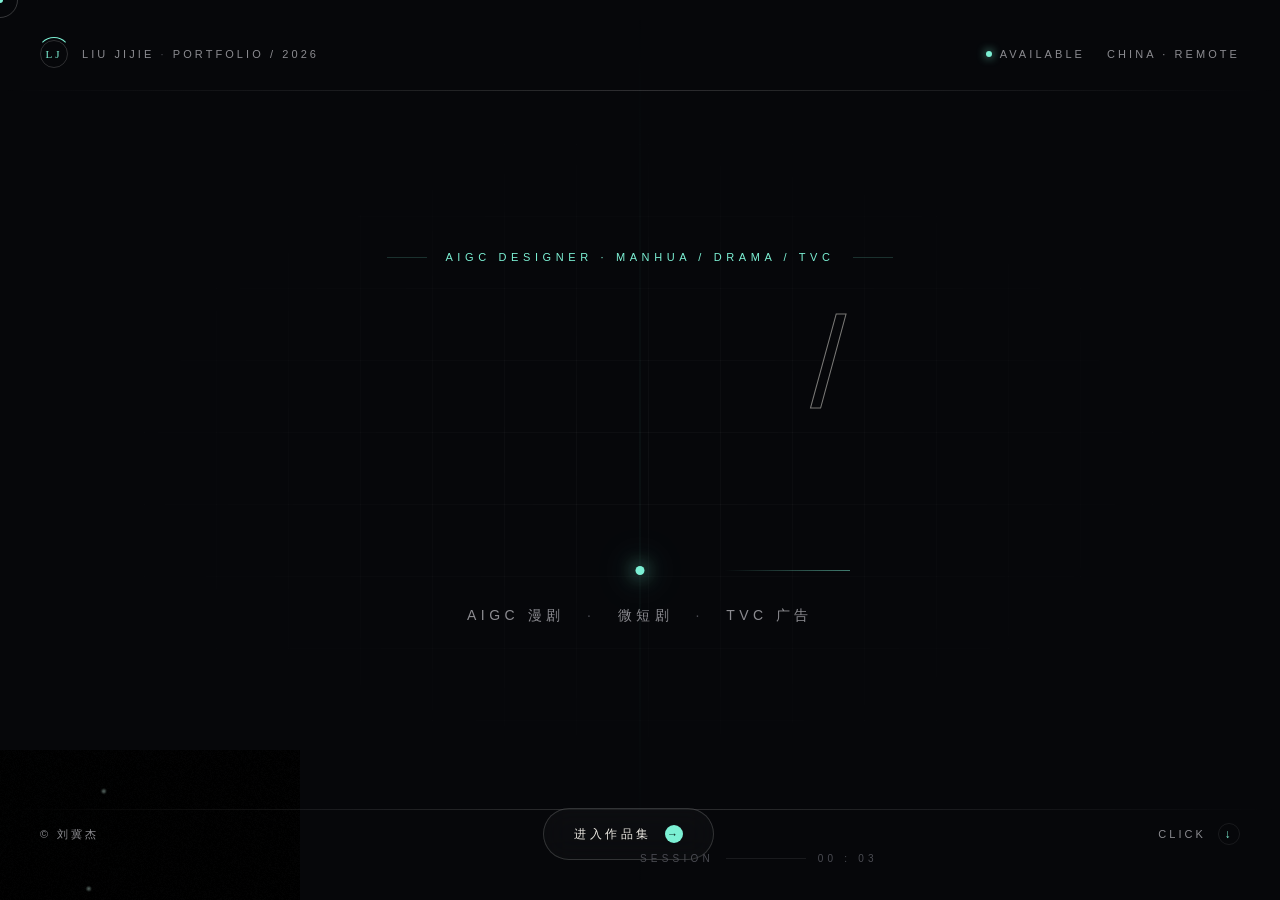
==== index.html @ 9a84590f "feat: portfolio v1" ====
<!DOCTYPE html>
<html lang="zh-CN">
<head>
<meta charset="UTF-8">
<meta name="viewport" content="width=device-width, initial-scale=1.0">
<title>刘冀杰 — AI 视觉设计师</title>
<style>
/* ========= 设计 Token ========= */
:root{
  --bg-0:#06070a;
  --bg-1:#0b0c0e;
  --bg-2:#101114;
  --ink:#ece9e2;
  --ink-soft:rgba(236,233,226,.72);
  --ink-mute:#8b8b90;
  --ink-faint:#4a4b52;
  --accent:#7cf0d4;
  --accent-soft:rgba(124,240,212,.18);
  --accent-hot:#a6ffe8;
  --amber:#c9a96a;
  --hairline:rgba(255,255,255,.08);
  --hairline-strong:rgba(255,255,255,.16);
  --ease-out: cubic-bezier(.22,.9,.28,1);
  --ease-inout: cubic-bezier(.4,0,.2,1);
}
*{margin:0;padding:0;box-sizing:border-box}
html,body{height:100%}
body{
  background:var(--bg-0);
  color:var(--ink);
  font-family:"Space Grotesk","PingFang SC","Microsoft YaHei",sans-serif;
  overflow:hidden;
  -webkit-font-smoothing:antialiased;
  cursor:none;
}
#gl{position:fixed;inset:0;width:100%;height:100%;display:block;z-index:0}

/* 背景装饰层（canvas 之上，文字之下） */
.bg-layers{position:fixed;inset:0;pointer-events:none;z-index:1}
/* 网格层 */
.bg-grid{
  position:absolute;inset:0;
  background-image:
    linear-gradient(var(--hairline) 1px, transparent 1px),
    linear-gradient(90deg, var(--hairline) 1px, transparent 1px);
  background-size:72px 72px;
  mask-image:radial-gradient(65% 55% at 50% 50%, #000 0%, transparent 75%);
  opacity:.45;
}
/* 顶部细线 */
.bg-rule-top,.bg-rule-bottom{
  position:absolute;left:0;right:0;height:1px;
  background:linear-gradient(90deg, transparent, var(--hairline-strong), transparent);
}
.bg-rule-top{top:clamp(60px,10vh,120px)}
.bg-rule-bottom{bottom:clamp(60px,10vh,120px)}
/* 扫描竖线（极弱） */
.bg-scan{
  position:absolute;top:0;bottom:0;width:1px;left:var(--sx,50%);
  background:linear-gradient(180deg, transparent, rgba(124,240,212,.35) 50%, transparent);
  opacity:.25;
  transform:translateX(-50%);
  transition:left .18s var(--ease-out);
}

/* 自定义光标 */
.cursor-dot, .cursor-ring{
  position:fixed;top:0;left:0;pointer-events:none;z-index:9999;
  transform:translate(-50%,-50%);will-change:transform;
}
.cursor-dot{width:6px;height:6px;border-radius:50%;background:var(--accent);mix-blend-mode:screen}
.cursor-ring{
  width:36px;height:36px;border:1px solid rgba(255,255,255,.2);border-radius:50%;
  transition:width .25s,height .25s,border-color .25s;
}
body:hover .cursor-ring{border-color:rgba(124,240,212,.6)}
body.hover-go .cursor-ring{width:64px;height:64px;border-color:var(--accent)}
@media (pointer:coarse){ .cursor-dot,.cursor-ring{display:none}; body{cursor:pointer} }

/* ========= 布局骨架 ========= */
.frame{position:fixed;inset:0;display:flex;flex-direction:column;pointer-events:none;z-index:2}

/* 顶部 */
.top-bar{
  display:flex;justify-content:space-between;align-items:center;
  padding:clamp(20px,4vw,40px);
  font-size:11px;letter-spacing:.28em;text-transform:uppercase;color:var(--ink-mute);
}
.top-bar .brand{display:flex;align-items:center;gap:14px}
.top-bar .brand .mark{
  width:28px;height:28px;border:1px solid var(--hairline-strong);border-radius:50%;
  display:inline-flex;align-items:center;justify-content:center;
  font-family:"Space Grotesk";font-size:11px;color:var(--accent);
  position:relative;
}
.top-bar .brand .mark::after{
  content:"";position:absolute;inset:-4px;border:1px solid transparent;border-radius:50%;
  border-top-color:var(--accent);animation:spin 6s linear infinite;
}
@keyframes spin{to{transform:rotate(360deg)}}
.top-bar .status{display:flex;gap:22px;align-items:center}
.top-bar .live{
  display:inline-flex;align-items:center;gap:8px;
}
.top-bar .live i{
  width:6px;height:6px;border-radius:50%;background:var(--accent);
  box-shadow:0 0 10px var(--accent);animation:blink 2.2s ease-in-out infinite;
}
@keyframes blink{0%,100%{opacity:1;transform:scale(1)}50%{opacity:.4;transform:scale(.7)}}

/* 中央 */
.stage{
  flex:1;display:flex;flex-direction:column;align-items:center;justify-content:center;
  padding:0 clamp(20px,4vw,48px);
  perspective:1000px;
}
.meta{
  display:flex;align-items:center;gap:18px;
  font-size:11px;letter-spacing:.42em;text-transform:uppercase;color:var(--accent);
  margin-bottom:clamp(22px,3vw,40px);
}
.meta .sep{width:40px;height:1px;background:var(--accent-soft)}
h1.title{
  font-family:"Space Grotesk",sans-serif;
  font-size:clamp(48px,10vw,148px);
  font-weight:500;
  line-height:.96;
  letter-spacing:-.03em;
  text-align:center;
  max-width:12ch;
}
.title .line{display:block;white-space:nowrap}
.title .word{
  display:inline-block;
  background:linear-gradient(135deg, #ece9e2 0%, #c9a96a 45%, #7cf0d4 100%);
  -webkit-background-clip:text;background-clip:text;color:transparent;
  background-size:200% 200%;
  animation:grad-shift 8s ease-in-out infinite;
}
@keyframes grad-shift{
  0%,100%{background-position:0% 50%}
  50%{background-position:100% 50%}
}
.title .stroke{
  display:inline-block;color:transparent;
  -webkit-text-stroke:1px rgba(236,233,226,.5);
  margin:0 .02em;
}
.title .dot{
  display:inline-block;color:var(--accent);
  text-shadow:0 0 30px rgba(124,240,212,.55);
}
/* 标题下方流动光条 */
.title-shine{
  margin-top:clamp(14px,2vw,22px);
  height:1px;width:min(420px,60vw);
  background:linear-gradient(90deg,
    transparent 0%, transparent 35%,
    rgba(124,240,212,.5) 50%,
    transparent 65%, transparent 100%);
  background-size:200% 100%;
  animation:shine 5s linear infinite;
  position:relative;
}
.title-shine::before{
  content:"";position:absolute;left:50%;top:-4px;
  width:9px;height:9px;border-radius:50%;
  background:var(--accent);box-shadow:0 0 18px var(--accent),0 0 36px var(--accent);
  transform:translateX(-50%);
}
@keyframes shine{from{background-position:200% 0}to{background-position:-200% 0}}

.sub{
  margin-top:clamp(22px,3vw,36px);
  font-size:clamp(12px,1.2vw,14px);
  letter-spacing:.32em;text-transform:uppercase;
  color:var(--ink-mute);
}
.sub span{color:var(--ink-faint);margin:0 14px}

/* 底部 */
.bottom-bar{
  display:flex;justify-content:space-between;align-items:center;
  padding:clamp(20px,4vw,40px);
  font-size:11px;letter-spacing:.28em;text-transform:uppercase;color:var(--ink-mute);
}
.bottom-bar .hint{display:flex;align-items:center;gap:12px}
.bottom-bar .hint .arrow-icon{
  width:22px;height:22px;border:1px solid var(--hairline);border-radius:50%;
  display:inline-flex;align-items:center;justify-content:center;
  font-size:12px;color:var(--accent);
  animation:bob 2s ease-in-out infinite;
}
@keyframes bob{0%,100%{transform:translateY(0)}50%{transform:translateY(4px)}}

/* 主 CTA 按钮 */
.enter{
  pointer-events:auto;
  position:relative;
  display:inline-flex;align-items:center;gap:14px;
  border:1px solid var(--hairline-strong);
  padding:16px 30px;border-radius:999px;
  color:var(--ink);text-decoration:none;
  font-family:"Space Grotesk","PingFang SC",sans-serif;
  font-size:12px;letter-spacing:.28em;text-transform:uppercase;
  backdrop-filter:blur(14px);-webkit-backdrop-filter:blur(14px);
  background:rgba(255,255,255,.025);
  overflow:hidden;
  transition:border-color .4s var(--ease-out),background .4s var(--ease-out),transform .4s var(--ease-out);
}
.enter::before{
  content:"";position:absolute;inset:0;border-radius:999px;
  box-shadow:inset 0 0 30px rgba(124,240,212,.0), 0 0 0 rgba(124,240,212,0);
  transition:box-shadow .5s var(--ease-out);
}
.enter::after{
  content:"";position:absolute;top:0;bottom:0;left:-100%;width:60%;
  background:linear-gradient(90deg, transparent, rgba(124,240,212,.18), transparent);
  transform:skewX(-20deg);
  transition:left .7s var(--ease-out);
}
.enter:hover{border-color:var(--accent);background:rgba(124,240,212,.05);transform:translateY(-2px)}
.enter:hover::before{box-shadow:inset 0 0 30px rgba(124,240,212,.12), 0 0 24px rgba(124,240,212,.18)}
.enter:hover::after{left:150%}
.enter .ico-arrow{
  width:18px;height:18px;border-radius:50%;
  background:var(--accent);
  display:inline-flex;align-items:center;justify-content:center;
  color:#06231c;font-size:11px;font-weight:700;
  transition:transform .4s var(--ease-out);
}
.enter:hover .ico-arrow{transform:translateX(4px) rotate(-35deg)}

/* 底部中央 progress */
.progress{
  position:fixed;left:50%;bottom:clamp(24px,4vh,48px);transform:translateX(-50%);
  font-size:10px;letter-spacing:.42em;text-transform:uppercase;color:var(--ink-faint);
  display:flex;align-items:center;gap:12px;z-index:3;
}
.progress .bar{
  width:80px;height:1px;background:var(--hairline);position:relative;overflow:hidden;
}
.progress .bar i{
  position:absolute;top:0;left:0;height:100%;width:var(--p,0%);
  background:linear-gradient(90deg,var(--accent),transparent);
}

/* ========= 进场 / 过渡动效 ========= */
.reveal{opacity:0;transform:translateY(22px);transition:opacity 1.2s var(--ease-out),transform 1.2s var(--ease-out)}
.reveal.in{opacity:1;transform:none}
.r1{transition-delay:.05s}.r2{transition-delay:.25s}.r3{transition-delay:.45s}
.r4{transition-delay:.65s}.r5{transition-delay:.85s}

/* 离开时的 transline 效果：黑幕从中央裂开 */
.transline{
  position:fixed;inset:0;z-index:1000;pointer-events:none;
  display:flex;flex-direction:column;
}
.transline .half{
  flex:1;background:var(--bg-0);
  transform:scaleY(0);
  transform-origin:center;
  transition:transform .7s cubic-bezier(.76,0,.24,1);
}
body.leaving .transline .half{transform:scaleY(1)}

/* 标题按字视差包裹 */
.title .char{display:inline-block;will-change:transform;transition:transform .15s var(--ease-out)}
</style>
</head>
<body>
<canvas id="gl"></canvas>

<!-- 背景装饰层 -->
<div class="bg-layers">
  <div class="bg-grid" id="bgGrid"></div>
  <div class="bg-rule-top"></div>
  <div class="bg-rule-bottom"></div>
  <div class="bg-scan" id="bgScan"></div>
</div>

<!-- 自定义光标 -->
<div class="cursor-dot" id="cd"></div>
<div class="cursor-ring" id="cr"></div>

<!-- 黑幕（离开时） -->
<div class="transline"><div class="half"></div><div class="half"></div></div>

<div class="frame">
  <!-- 顶部 -->
  <div class="top-bar reveal r1">
    <div class="brand">
      <span class="mark">LJ</span>
      <span>LIU JIJIE <span style="color:var(--ink-faint)">·</span> PORTFOLIO / 2026</span>
    </div>
    <div class="status">
      <span class="live"><i></i> AVAILABLE</span>
      <span>CHINA · REMOTE</span>
    </div>
  </div>

  <!-- 中央舞台 -->
  <div class="stage">
    <div class="meta reveal r2">
      <span class="sep"></span>
      <span>AIGC Designer · Manhua / Drama / TVC</span>
      <span class="sep"></span>
    </div>
    <h1 class="title reveal r3" id="mainTitle">
      <span class="line"><span class="word">一个人</span><span class="stroke">/</span></span>
      <span class="line"><span class="word">一支剧组</span></span>
    </h1>
    <div class="title-shine reveal r3"></div>
    <p class="sub reveal r4">AIGC 漫剧 <span>·</span> 微短剧 <span>·</span> TVC 广告</p>
  </div>

  <!-- 底部 -->
  <div class="bottom-bar reveal r5">
    <span>© 刘冀杰</span>
    <a class="enter" href="portfolio.html" id="enterBtn">
      <span>进入作品集</span>
      <span class="ico-arrow">→</span>
    </a>
    <div class="hint">
      <span>CLICK</span>
      <span class="arrow-icon">↓</span>
    </div>
  </div>
</div>

<!-- 底部进度 -->
<div class="progress reveal r5">
  <span>SESSION</span>
  <span class="bar"><i id="progBar"></i></span>
  <span id="progTxt">00 : 00</span>
</div>

<script>
/* ============ 进场 ============ */
requestAnimationFrame(()=>{
  document.querySelectorAll('.reveal').forEach(el=>el.classList.add('in'));
});

/* ============ 自定义光标 ============ */
const cd=document.getElementById('cd'), cr=document.getElementById('cr');
let cx=0,cy=0,rx=0,ry=0;
addEventListener('mousemove',e=>{
  cx=e.clientX;cy=e.clientY;
  cd.style.transform=`translate(${cx}px,${cy}px) translate(-50%,-50%)`;
  document.getElementById('bgScan').style.setProperty('--sx',cx+'px');
});
(function ring(){
  rx += (cx-rx)*0.14; ry += (cy-ry)*0.14;
  cr.style.transform=`translate(${rx}px,${ry}px) translate(-50%,-50%)`;
  requestAnimationFrame(ring);
})();
const btn=document.getElementById('enterBtn');
btn.addEventListener('mouseenter',()=>document.body.classList.add('hover-go'));
btn.addEventListener('mouseleave',()=>document.body.classList.remove('hover-go'));

/* ============ 标题逐字视差 ============ */
const title=document.getElementById('mainTitle');
title.querySelectorAll('.word').forEach(w=>{
  // 把每个 .word 里的字拆成 <span class="char">
  w.innerHTML=[...w.textContent].map(c=>`<span class="char">${c}</span>`).join('');
});
let mx=0,my=0;
addEventListener('mousemove',e=>{
  mx=(e.clientX/innerWidth-.5); my=(e.clientY/innerHeight-.5);
  title.querySelectorAll('.char').forEach((c,i)=>{
    const factor=(i%5-2)*0.6; // 不同字不同幅度
    c.style.transform=`translate(${mx*factor*6}px, ${my*factor*6}px)`;
  });
});

/* ============ 底部进度（会话时长） ============ */
const startT=Date.now();
const pb=document.getElementById('progBar'), pt=document.getElementById('progTxt');
(function tick(){
  const s=Math.floor((Date.now()-startT)/1000);
  pt.textContent=String(Math.floor(s/60)).padStart(2,'0')+' : '+String(s%60).padStart(2,'0');
  pb.style.setProperty('--p', Math.min(100,s/600*100)+'%');
  requestAnimationFrame(tick);
})();

/* ============ WebGL 着色器背景（多层金属流体 + 辉光） ============ */
const canvas = document.getElementById('gl');
const gl = canvas.getContext('webgl');
const vert = `
attribute vec2 p;
void main(){ gl_Position = vec4(p,0.,1.); }
`;
const frag = `
precision highp float;
uniform vec2 uRes;
uniform float uTime;
uniform vec2 uMouse;

vec2 hash(vec2 p){
  p = vec2(dot(p,vec2(127.1,311.7)), dot(p,vec2(269.5,183.3)));
  return -1.0 + 2.0*fract(sin(p)*43758.5453123);
}
float noise(vec2 p){
  vec2 i = floor(p), f = fract(p);
  vec2 u = f*f*(3.0-2.0*f);
  return mix(mix(dot(hash(i),f), dot(hash(i+vec2(1,0)),f-vec2(1,0)),u.x),
             mix(dot(hash(i+vec2(0,1)),f-vec2(0,1)), dot(hash(i+vec2(1,1)),f-vec2(1,1)),u.x),u.y);
}
float fbm(vec2 p){
  float v = 0.0, a = 0.55;
  for(int i=0;i<5;i++){ v += a*noise(p); p = p*2.03 + vec2(3.1,1.7); a *= 0.5; }
  return v;
}

// 带反射的金属流体 SDF
float metalFluid(vec2 p, float t){
  vec2 q = p*2.2 + vec2(t*0.3, -t*0.2);
  vec2 w = vec2(fbm(q), fbm(q + 7.3));
  vec2 w2 = vec2(fbm(q + 2.6*w + 1.7 + 0.4*t), fbm(q + 2.6*w + 8.3 - 0.3*t));
  return fbm(q + 2.2*w2);
}

void main(){
  vec2 uv = (gl_FragCoord.xy - 0.5*uRes) / min(uRes.x,uRes.y);
  float t = uTime*0.07;

  // 鼠标视差（远距离）
  vec2 m = (uMouse - 0.5) * 0.25;
  vec2 p1 = uv*1.6 + m;
  vec2 p2 = uv*2.4 + m*0.5;

  // base 近黑（带极弱冷底）
  vec3 col = vec3(0.028, 0.030, 0.036);

  // 层 1：大面积金属流体（低饱和 teal）
  float f1 = metalFluid(p1, t);
  float band1 = smoothstep(0.08, 0.85, f1);
  vec3 tealMetallic = vec3(0.12, 0.55, 0.48);
  col += tealMetallic * band1 * 0.14;

  // 层 2：高密度流体带（更高频，更亮）
  float f2 = metalFluid(p2, t*1.3);
  float band2 = pow(smoothstep(0.4, 0.95, f2), 2.5);
  col += vec3(0.30, 0.88, 0.75) * band2 * 0.22;

  // 层 3：鼠标附近的辉光核心
  float dm = distance(uv, uMouse-0.5);
  float glowA = smoothstep(0.55, 0.0, dm);
  col += vec3(0.35, 0.95, 0.82) * pow(glowA, 3.5) * 0.45;

  // 层 4：上方极弱的琥珀反光（打破单一青绿）
  float amberBand = smoothstep(0.7, 0.0, abs(uv.y + 0.35));
  col += vec3(0.85, 0.62, 0.35) * fbm(uv*1.2 - t*0.5) * amberBand * 0.07;

  // 边缘暗化 + 底部阴影（制造舞台感）
  float vig = smoothstep(1.4, 0.3, length(uv));
  col *= vig;
  col *= 1.0 - smoothstep(0.55, 0.0, uv.y + 0.55) * 0.55; // 底部压暗
  col *= 1.0 - smoothstep(0.25, 0.0, uv.y - 0.55) * 0.75; // 顶部压暗

  // 细节：闪烁粒子（极少）
  float flick = fract(sin(dot(floor(uv*120.0), vec2(12.9898,78.233))) * 43758.5453 + uTime*0.8);
  float gridflick = step(0.997, flick) * smoothstep(0.5, 0.0, length(fract(uv*120.0)-0.5));
  col += vec3(0.85, 1.0, 0.95) * gridflick * 0.35;

  // 微颗粒 grain（极弱，提升质感）
  float g = fract(sin(dot(gl_FragCoord.xy, vec2(12.9898,78.233)))*43758.5453);
  col += (g-0.5)*0.025;

  gl_FragColor = vec4(col, 1.0);
}
`;
function makeShader(type, src){
  const s = gl.createShader(type);
  gl.shaderSource(s, src);
  gl.compileShader(s);
  if(!gl.getShaderParameter(s, gl.COMPILE_STATUS)) console.warn(gl.getShaderInfoLog(s));
  return s;
}
const prog = gl.createProgram();
gl.attachShader(prog, makeShader(gl.VERTEX_SHADER, vert));
gl.attachShader(prog, makeShader(gl.FRAGMENT_SHADER, frag));
gl.linkProgram(prog); gl.useProgram(prog);
const buf = gl.createBuffer();
gl.bindBuffer(gl.ARRAY_BUFFER, buf);
gl.bufferData(gl.ARRAY_BUFFER, new Float32Array([-1,-1, 3,-1, -1,3]), gl.STATIC_DRAW);
const loc = gl.getAttribLocation(prog,'p');
gl.enableVertexAttribArray(loc); gl.vertexAttribPointer(loc,2,gl.FLOAT,false,0,0);
const uRes=gl.getUniformLocation(prog,'uRes'), uTime=gl.getUniformLocation(prog,'uTime'), uMouse=gl.getUniformLocation(prog,'uMouse');
let mxs=.5,mys=.5,tmx=.5,tmy=.5;
addEventListener('mousemove',e=>{tmx=e.clientX/innerWidth;tmy=1-e.clientY/innerHeight});
function resize(){
  const dpr=Math.min(devicePixelRatio,2);
  canvas.width=innerWidth*dpr; canvas.height=innerHeight*dpr;
}
addEventListener('resize',resize); resize();
const t0=performance.now();
(function loop(){
  mxs+=(tmx-mxs)*0.05; mys+=(tmy-mys)*0.05;
  gl.uniform2f(uRes, canvas.width, canvas.height);
  gl.uniform1f(uTime,(performance.now()-t0)/1000);
  gl.uniform2f(uMouse,mxs,mys);
  gl.drawArrays(gl.TRIANGLES,0,3);
  requestAnimationFrame(loop);
})();

/* ============ 点击进入（transline 裂幕） ============ */
let leaving=false;
function go(){
  if(leaving)return; leaving=true;
  document.body.classList.add('leaving');
  setTimeout(()=>location.href='portfolio.html', 720);
}
document.body.addEventListener('click',go);
document.getElementById('enterBtn').addEventListener('click',e=>{e.stopPropagation();e.preventDefault();go()});
</script>
</body>
</html>
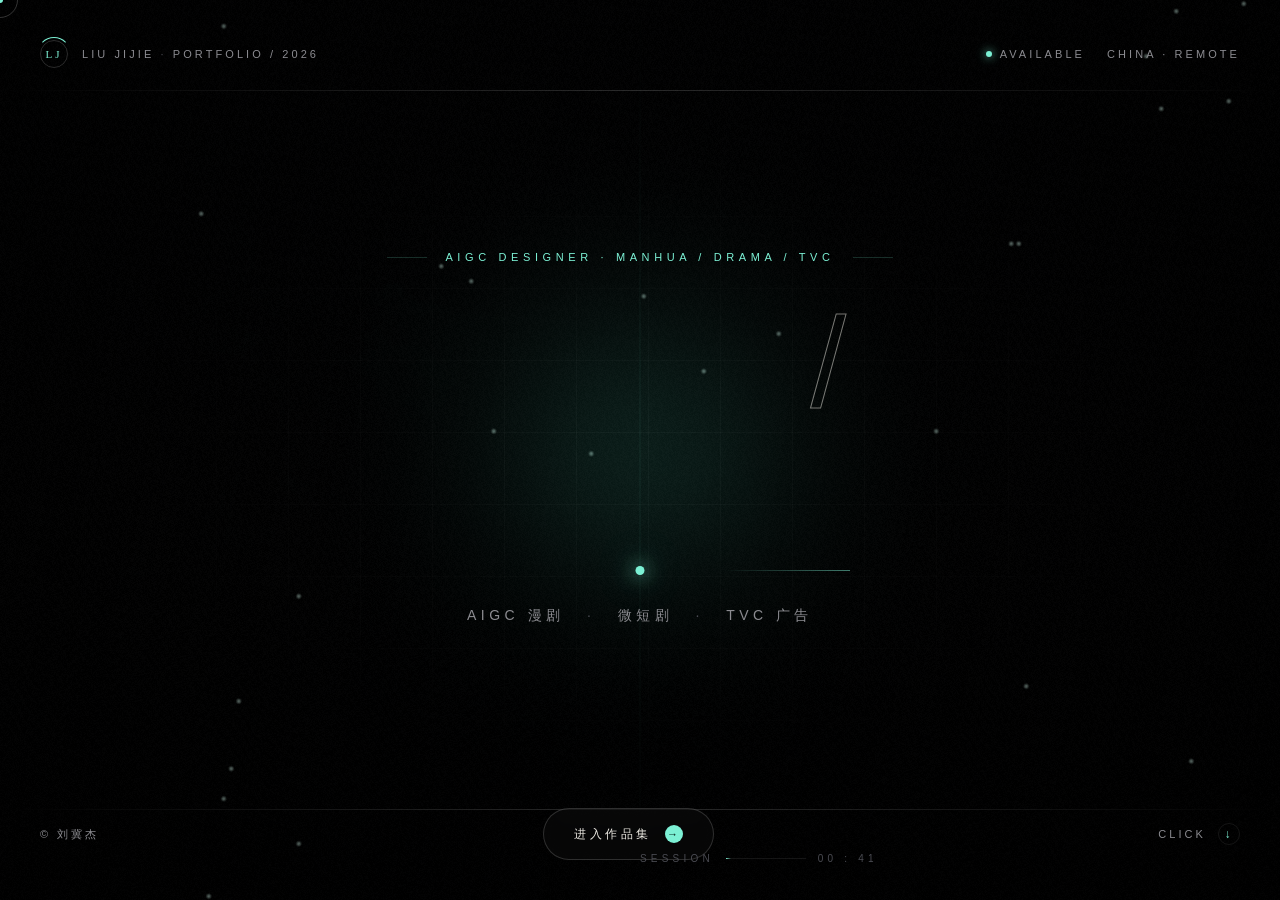
==== commit dc23e4cd: "fix(entry): 修复移动端文字溢出/进度条重叠，WebGL 失败时兜底背景并保留跳转" ====
--- a/index.html
+++ b/index.html
@@ -25,8 +25,11 @@
 }
 *{margin:0;padding:0;box-sizing:border-box}
 html,body{height:100%}
+@supports(height:100dvh){html,body{height:100dvh}}
 body{
-  background:var(--bg-0);
+  /* WebGL 不可用时的兜底背景（正常时被 canvas 覆盖） */
+  background:
+    radial-gradient(120% 95% at 50% 38%, #14332d 0%, #0a0d10 48%, #06070a 100%);
   color:var(--ink);
   font-family:"Space Grotesk","PingFang SC","Microsoft YaHei",sans-serif;
   overflow:hidden;
@@ -44,6 +47,7 @@
     linear-gradient(var(--hairline) 1px, transparent 1px),
     linear-gradient(90deg, var(--hairline) 1px, transparent 1px);
   background-size:72px 72px;
+  -webkit-mask-image:radial-gradient(65% 55% at 50% 50%, #000 0%, transparent 75%);
   mask-image:radial-gradient(65% 55% at 50% 50%, #000 0%, transparent 75%);
   opacity:.45;
 }
@@ -266,6 +270,29 @@
 
 /* 标题按字视差包裹 */
 .title .char{display:inline-block;will-change:transform;transition:transform .15s var(--ease-out)}
+
+/* ========= 移动端适配 ========= */
+@media (max-width:900px){
+  .top-bar,.bottom-bar{letter-spacing:.14em;font-size:10px;padding:clamp(16px,4vw,28px)}
+  .top-bar{gap:12px}
+  .top-bar .brand{gap:9px;min-width:0}
+  .top-bar .brand .mark{width:24px;height:24px;font-size:10px;flex:none}
+  .top-bar .status{flex:none}
+  .meta{font-size:10px;letter-spacing:.2em;gap:10px;margin-bottom:clamp(16px,3vw,28px);flex-wrap:wrap;justify-content:center}
+  .meta .sep{width:18px}
+  .sub{font-size:10px;letter-spacing:.18em;white-space:nowrap}
+  .sub span{margin:0 7px}
+  .title{font-size:clamp(40px,12.5vw,96px);max-width:none}
+  /* 底部进度条与底栏重叠，小屏隐藏 */
+  .progress{display:none}
+}
+@media (max-width:560px){
+  .top-bar .suffix,.top-bar .loc{display:none}
+  .meta{letter-spacing:.14em}
+  .meta .sep{display:none}
+  .bottom-bar>.hint{display:none}
+  .enter{padding:13px 22px;font-size:11px;letter-spacing:.2em;gap:10px}
+}
 </style>
 </head>
 <body>
@@ -291,11 +318,11 @@
   <div class="top-bar reveal r1">
     <div class="brand">
       <span class="mark">LJ</span>
-      <span>LIU JIJIE <span style="color:var(--ink-faint)">·</span> PORTFOLIO / 2026</span>
+      <span>LIU JIJIE <span style="color:var(--ink-faint)">·</span> <span class="suffix">PORTFOLIO / 2026</span></span>
     </div>
     <div class="status">
       <span class="live"><i></i> AVAILABLE</span>
-      <span>CHINA · REMOTE</span>
+      <span class="loc">CHINA · REMOTE</span>
     </div>
   </div>
 
@@ -383,15 +410,43 @@
   requestAnimationFrame(tick);
 })();
 
+/* ============ 点击进入（transline 裂幕） ============ */
+/* 先注册跳转，保证即使 WebGL 初始化失败，页面也不会变成死页 */
+let leaving=false;
+function go(){
+  if(leaving)return; leaving=true;
+  document.body.classList.add('leaving');
+  setTimeout(()=>location.href='portfolio.html', 720);
+}
+document.body.addEventListener('click',go);
+document.getElementById('enterBtn').addEventListener('click',e=>{e.stopPropagation();e.preventDefault();go()});
+
 /* ============ WebGL 着色器背景（多层金属流体 + 辉光） ============ */
+(function initBackground(){
 const canvas = document.getElementById('gl');
-const gl = canvas.getContext('webgl');
+if(!canvas) return;
+let gl=null;
+try{
+  gl = canvas.getContext('webgl',{alpha:false,antialias:false,depth:false,powerPreference:'low-power'})
+    || canvas.getContext('experimental-webgl');
+}catch(e){ gl=null; }
+if(!gl){ canvas.style.display='none'; return; }   // 回落到 body 的渐变背景
+
+/* 移动端降配：减少 fbm 层数 + 限制像素比 */
+const isSmall = innerWidth < 820 || matchMedia('(pointer:coarse)').matches;
+const OCT = isSmall ? 3 : 5;
+const MAX_DPR = isSmall ? 1.5 : 2;
+
 const vert = `
 attribute vec2 p;
 void main(){ gl_Position = vec4(p,0.,1.); }
 `;
 const frag = `
+#ifdef GL_FRAGMENT_PRECISION_HIGH
 precision highp float;
+#else
+precision mediump float;
+#endif
 uniform vec2 uRes;
 uniform float uTime;
 uniform vec2 uMouse;
@@ -408,7 +463,7 @@
 }
 float fbm(vec2 p){
   float v = 0.0, a = 0.55;
-  for(int i=0;i<5;i++){ v += a*noise(p); p = p*2.03 + vec2(3.1,1.7); a *= 0.5; }
+  for(int i=0;i<${OCT};i++){ v += a*noise(p); p = p*2.03 + vec2(3.1,1.7); a *= 0.5; }
   return v;
 }
 
@@ -443,7 +498,7 @@
   float band2 = pow(smoothstep(0.4, 0.95, f2), 2.5);
   col += vec3(0.30, 0.88, 0.75) * band2 * 0.22;
 
-  // 层 3：鼠标附近的辉光核心
+  // 层 3：鼠标附近的辉光核心（触屏时固定在画面中心偏上）
   float dm = distance(uv, uMouse-0.5);
   float glowA = smoothstep(0.55, 0.0, dm);
   col += vec3(0.35, 0.95, 0.82) * pow(glowA, 3.5) * 0.45;
@@ -472,15 +527,29 @@
 `;
 function makeShader(type, src){
   const s = gl.createShader(type);
+  if(!s) return null;
   gl.shaderSource(s, src);
   gl.compileShader(s);
-  if(!gl.getShaderParameter(s, gl.COMPILE_STATUS)) console.warn(gl.getShaderInfoLog(s));
+  if(!gl.getShaderParameter(s, gl.COMPILE_STATUS)){
+    console.warn(gl.getShaderInfoLog(s));
+    gl.deleteShader(s);
+    return null;
+  }
   return s;
 }
+const vs = makeShader(gl.VERTEX_SHADER, vert);
+const fs = makeShader(gl.FRAGMENT_SHADER, frag);
+if(!vs || !fs){ canvas.style.display='none'; return; }  // 着色器编译失败 → 用渐变兜底
+
 const prog = gl.createProgram();
-gl.attachShader(prog, makeShader(gl.VERTEX_SHADER, vert));
-gl.attachShader(prog, makeShader(gl.FRAGMENT_SHADER, frag));
-gl.linkProgram(prog); gl.useProgram(prog);
+gl.attachShader(prog, vs);
+gl.attachShader(prog, fs);
+gl.linkProgram(prog);
+if(!gl.getProgramParameter(prog, gl.LINK_STATUS)){
+  console.warn(gl.getProgramInfoLog(prog));
+  canvas.style.display='none'; return;
+}
+gl.useProgram(prog);
 const buf = gl.createBuffer();
 gl.bindBuffer(gl.ARRAY_BUFFER, buf);
 gl.bufferData(gl.ARRAY_BUFFER, new Float32Array([-1,-1, 3,-1, -1,3]), gl.STATIC_DRAW);
@@ -490,10 +559,14 @@
 let mxs=.5,mys=.5,tmx=.5,tmy=.5;
 addEventListener('mousemove',e=>{tmx=e.clientX/innerWidth;tmy=1-e.clientY/innerHeight});
 function resize(){
-  const dpr=Math.min(devicePixelRatio,2);
-  canvas.width=innerWidth*dpr; canvas.height=innerHeight*dpr;
+  const dpr=Math.min(devicePixelRatio,MAX_DPR);
+  canvas.width=Math.round(innerWidth*dpr); canvas.height=Math.round(innerHeight*dpr);
+  gl.viewport(0,0,canvas.width,canvas.height);
 }
 addEventListener('resize',resize); resize();
+
+/* 上下文丢失时不要让画面永久黑屏 */
+canvas.addEventListener('webglcontextlost',e=>{e.preventDefault();canvas.style.display='none';});
 const t0=performance.now();
 (function loop(){
   mxs+=(tmx-mxs)*0.05; mys+=(tmy-mys)*0.05;
@@ -501,18 +574,10 @@
   gl.uniform1f(uTime,(performance.now()-t0)/1000);
   gl.uniform2f(uMouse,mxs,mys);
   gl.drawArrays(gl.TRIANGLES,0,3);
+
   requestAnimationFrame(loop);
 })();
-
-/* ============ 点击进入（transline 裂幕） ============ */
-let leaving=false;
-function go(){
-  if(leaving)return; leaving=true;
-  document.body.classList.add('leaving');
-  setTimeout(()=>location.href='portfolio.html', 720);
-}
-document.body.addEventListener('click',go);
-document.getElementById('enterBtn').addEventListener('click',e=>{e.stopPropagation();e.preventDefault();go()});
+})();
 </script>
 </body>
 </html>
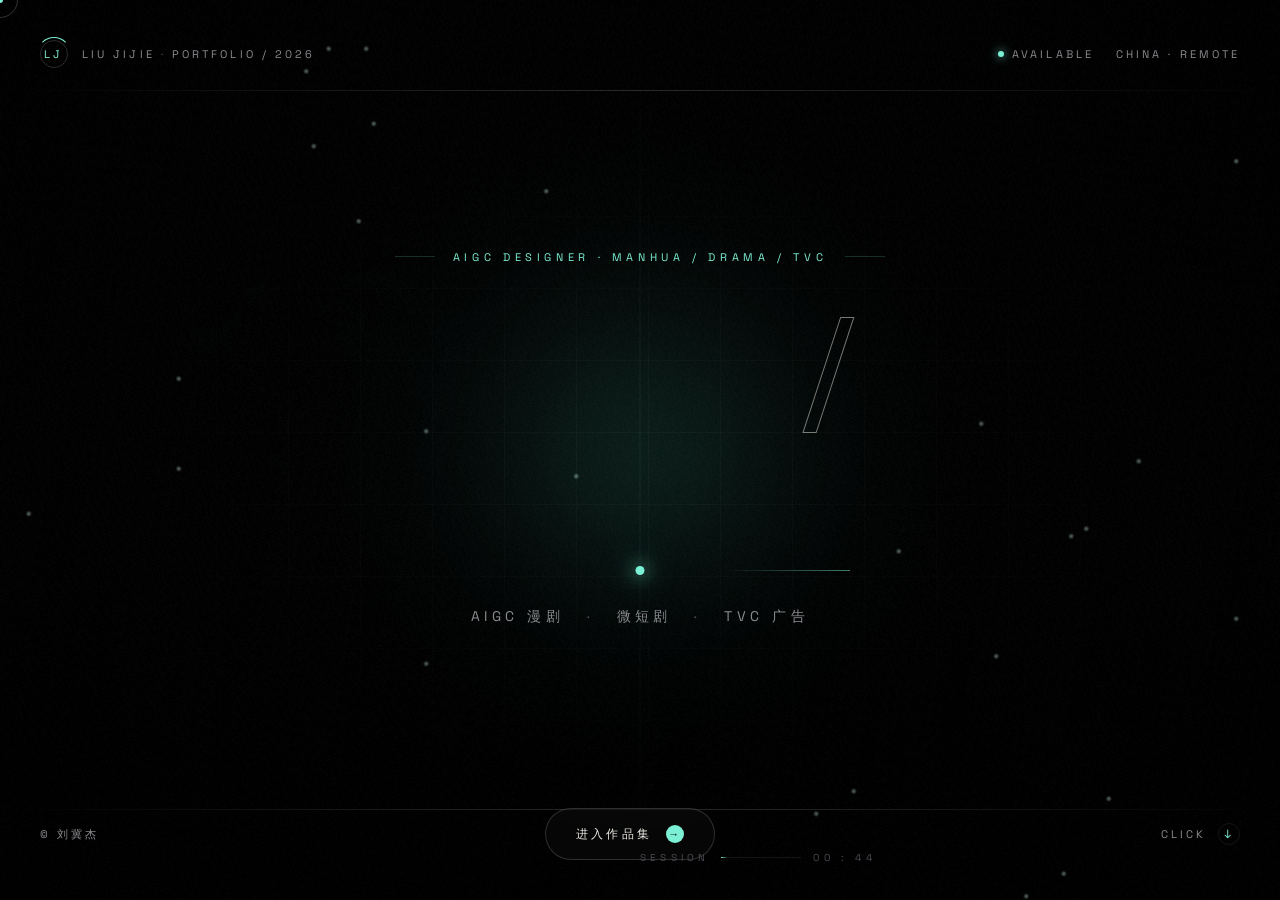
==== commit 2836db1e: "feat(font): 自托管 Space Grotesk，统一 PC/移动端字体表现" ====
--- a/index.html
+++ b/index.html
@@ -5,6 +5,18 @@
 <meta name="viewport" content="width=device-width, initial-scale=1.0">
 <title>刘冀杰 — AI 视觉设计师</title>
 <style>
+/* ========= 字体（自托管，不依赖 Google Fonts） ========= */
+@font-face{
+  font-family:"Space Grotesk";
+  src:url("assets/fonts/space-grotesk-400.woff2") format("woff2");
+  font-weight:400;font-style:normal;font-display:swap;
+}
+@font-face{
+  font-family:"Space Grotesk";
+  src:url("assets/fonts/space-grotesk-500.woff2") format("woff2");
+  font-weight:500;font-style:normal;font-display:swap;
+}
+
 /* ========= 设计 Token ========= */
 :root{
   --bg-0:#06070a;
